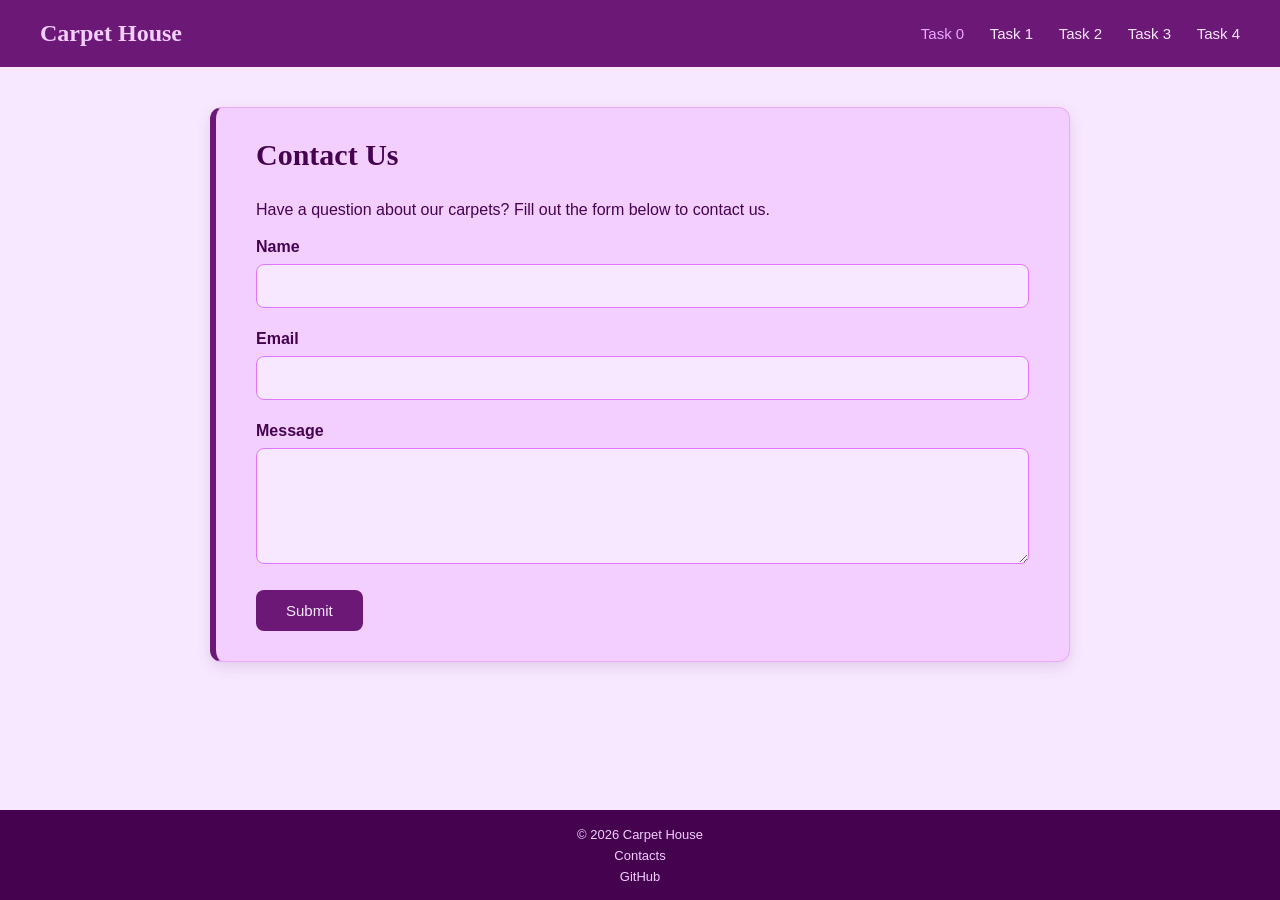
==== index.html @ b9e9df8d "Add basic contact form" ====
<!DOCTYPE html>
<html lang="en">
<head>
    <meta charset="UTF-8">
    <meta name="viewport" content="width=device-width, initial-scale=1.0">
    <title>Task 0 - Contact Form</title>
    <link rel="stylesheet" href="styles.css">
</head>

<body>

<header class="site-header">
    <div class="logo">Carpet House</div>

    <nav class="site-nav">
        <a href="index.html" class="active">Task 0</a>
        <a href="task1.html">Task 1</a>
        <a href="task2.html">Task 2</a>
        <a href="task3.html">Task 3</a>
        <a href="task4.html">Task 4</a>
    </nav>
</header>

<main>
    <section class="contact">
        <h2>Contact Us</h2>
        <p>
            Have a question about our carpets?
            Fill out the form below to contact us.
        </p>

        <form>
            <div class="form-group">
                <label for="name">Name</label>
                <input type="text" id="name" name="name">
            </div>

            <div class="form-group">
                <label for="email">Email</label>
                <input type="email" id="email" name="email">
            </div>

            <div class="form-group">
                <label for="message">Message</label>
                <textarea id="message" name="message" rows="5"></textarea>
            </div>

            <button type="submit">Submit</button>
        </form>
    </section>
</main>

<footer>
    <p>© 2026 Carpet House</p>
    <p>Contacts</p>
    <a href="https://github.com/xelllion" target="_blank">GitHub</a>
</footer>

</body>
</html>
---- styles.css ----
* {
    box-sizing: border-box;
}

body {
    margin: 0;
    min-height: 100vh;
    display: flex;
    flex-direction: column;
    background-color: #F8E8FF;
    color: #45034F;
    font-family: Arial, sans-serif;
}

.site-header {
    width: 100%;
    background-color: #6B1877;
    color: #F2CFFF;
    padding: 20px 40px;
    display: flex;
    align-items: center;
    justify-content: space-between;
    flex-wrap: wrap;
    gap: 16px;
}

.logo {
    font-family: Georgia, serif;
    font-size: 24px;
    font-weight: 700;
    color: #F2CFFF;
}

.site-nav {
    display: flex;
    align-items: center;
    gap: clamp(12px, 2vw, 28px);
    flex-wrap: wrap;
}

.site-nav a {
    color: #F8E8FF;
    text-decoration: none;
    font-size: 15px;
}

.site-nav a:hover,
.site-nav a.active {
    color: #EBA9FE;
}

main {
    width: 100%;
    max-width: 900px;
    margin: 40px auto;
    padding: 0 20px;
    flex: 1;
}

section {
    background-color: #F2CFFF;
    padding: 30px 40px;
    margin-bottom: 25px;
    border: 1px solid #EBA9FE;
    border-left: 6px solid #6B1877;
    border-radius: 12px;
    box-shadow: 0 5px 15px rgba(69, 3, 79, 0.12);
}

h2 {
    color: #45034F;
    margin-top: 0;
    font-family: Georgia, serif;
    font-size: 30px;
}

p {
    font-size: 16px;
    line-height: 1.6;
}

.form-group {
    margin-bottom: 22px;
}

label {
    display: block;
    margin-bottom: 8px;
    font-weight: bold;
}

input,
textarea {
    width: 100%;
    padding: 12px;
    border: 1px solid #E076FC;
    border-radius: 8px;
    background-color: #F8E8FF;
    color: #45034F;
    font: inherit;
}

input:focus,
textarea:focus {
    outline: none;
    border-color: #6B1877;
}

textarea {
    resize: vertical;
}

button {
    background-color: #6B1877;
    color: #F8E8FF;
    padding: 12px 30px;
    border: none;
    border-radius: 8px;
    font-size: 15px;
    cursor: pointer;
}

button:hover {
    background-color: #45034F;
}

footer {
    background-color: #45034F;
    text-align: center;
    padding: 15px;
}

footer p {
    margin: 0;
    font-size: 13px;
    color: #F2CFFF;
}

footer a {
    color: #F2CFFF;
    text-decoration: none;
    font-size: 13px;
}

footer a:hover {
    color: #EBA9FE;
    text-decoration: underline;
}

@media (max-width: 600px) {
    .site-header {
        justify-content: center;
        text-align: center;
        padding: 20px;
    }

    .site-nav {
        justify-content: center;
    }

    main {
        margin: 25px auto;
        padding: 0 15px;
    }

    section {
        padding: 25px 20px;
    }

    h2 {
        font-size: 26px;
    }
}
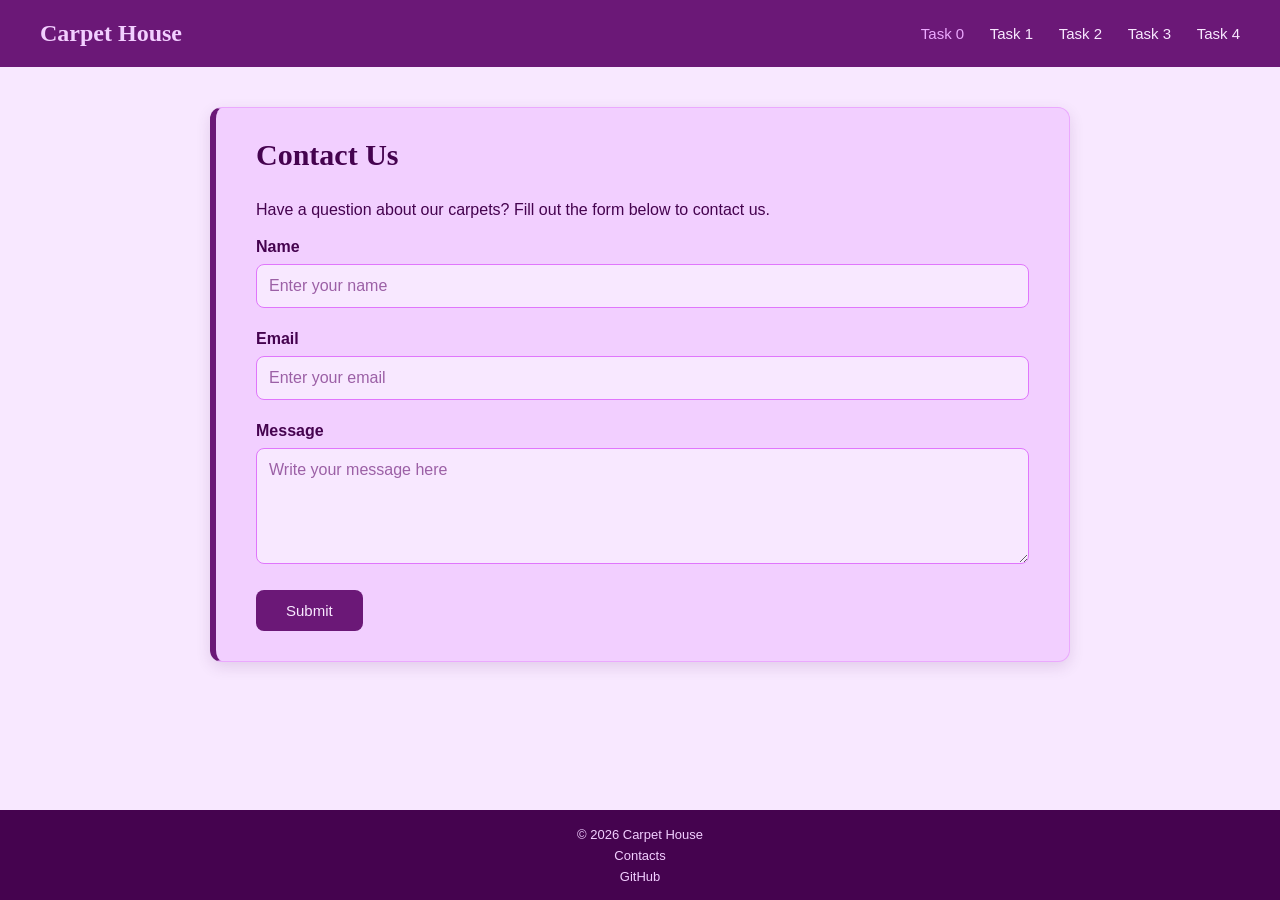
==== commit 7fe172b9: "Add Bootstrap form styling and improve form layout" ====
--- a/index.html
+++ b/index.html
@@ -32,17 +32,21 @@
         <form>
             <div class="form-group">
                 <label for="name">Name</label>
-                <input type="text" id="name" name="name">
+                <input type="text" id="name" name="name"
+                       placeholder="Enter your name">
+
             </div>
 
             <div class="form-group">
                 <label for="email">Email</label>
-                <input type="email" id="email" name="email">
+                <input type="email" id="email" name="email"
+                       placeholder="Enter your email">
             </div>
 
             <div class="form-group">
                 <label for="message">Message</label>
-                <textarea id="message" name="message" rows="5"></textarea>
+                <textarea id="message" name="message" rows="5"
+                          placeholder="Write your message here"></textarea>
             </div>
 
             <button type="submit">Submit</button>
--- a/styles.css
+++ b/styles.css
@@ -110,6 +110,12 @@
     resize: vertical;
 }
 
+input::placeholder,
+textarea::placeholder {
+    color: #6B1877;
+    opacity: 0.65;
+}
+
 button {
     background-color: #6B1877;
     color: #F8E8FF;
@@ -170,4 +176,42 @@
     h2 {
         font-size: 26px;
     }
+}
+
+.form-control {
+    background-color: #F8E8FF;
+    border: 1px solid #E076FC;
+    color: #45034F;
+}
+
+.form-control:focus {
+    background-color: #F8E8FF;
+    border-color: #6B1877;
+    box-shadow: 0 0 0 3px rgba(224, 118, 252, 0.2);
+    color: #45034F;
+}
+
+.form-control::placeholder {
+    color: #6B1877;
+    opacity: 0.65;
+}
+
+.form-label {
+    color: #45034F;
+    font-weight: bold;
+}
+
+.form-text {
+    color: #6B1877;
+}
+
+.btn-primary {
+    background-color: #6B1877;
+    border-color: #6B1877;
+    color: #F8E8FF;
+}
+
+.btn-primary:hover {
+    background-color: #45034F;
+    border-color: #45034F;
 }
